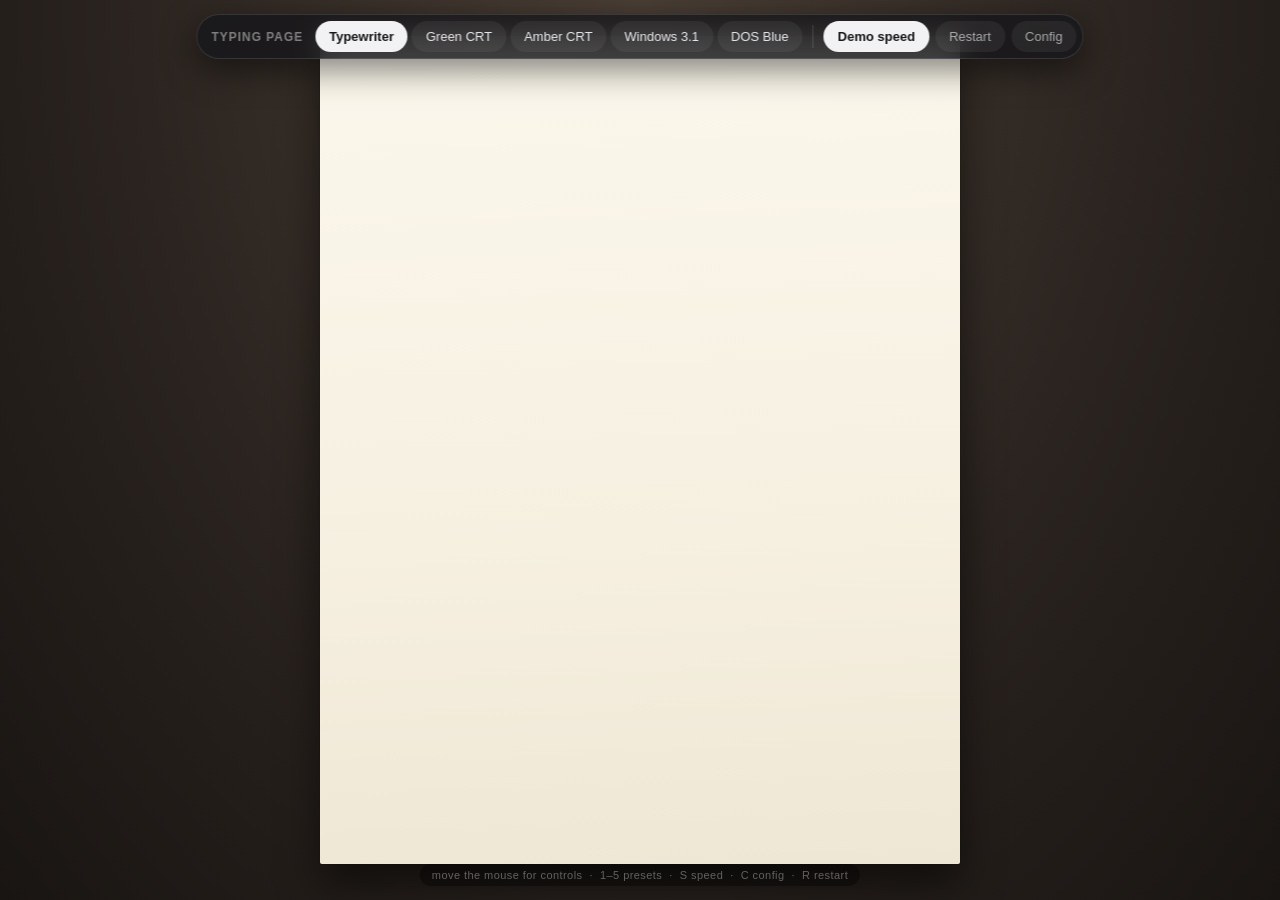
==== demo.html @ ac46d760 "Typing page: character-by-character typewriter/terminal loop Shared engine (typing-page.css/js) driv" ====
<!doctype html>
<html lang="en">
<head>
<meta charset="utf-8">
<meta name="viewport" content="width=device-width, initial-scale=1">
<title>Typing Page — Demo</title>
<link rel="stylesheet" href="typing-page.css">
<style>
  /* ===========================================================================
     Demo chrome. None of this exists on index.html — the signage page loads
     typing-page.css, typing-page.js and config.js and nothing else.
     =========================================================================== */

  :root {
    --ui-font: -apple-system, BlinkMacSystemFont, "Segoe UI", Roboto, sans-serif;
    --ui-mono: ui-monospace, SFMono-Regular, Menlo, Consolas, monospace;
  }

  .ui { font-family: var(--ui-font); }

  /* ---- auto-hiding toolbar ---- */

  #bar {
    position: fixed;
    z-index: 20;
    top: 14px;
    left: 50%;
    transform: translateX(-50%);
    display: flex;
    align-items: center;
    gap: 6px;
    padding: 6px 6px 6px 14px;
    border-radius: 999px;
    background: rgba(22, 22, 26, .82);
    border: 1px solid rgba(255,255,255,.12);
    box-shadow: 0 10px 34px rgba(0,0,0,.5);
    backdrop-filter: blur(14px) saturate(1.3);
    -webkit-backdrop-filter: blur(14px) saturate(1.3);
    color: #f2f2f4;
    transition: opacity .35s ease, transform .35s ease;
  }

  body.idle #bar {
    opacity: 0;
    transform: translateX(-50%) translateY(-140%);
    pointer-events: none;
  }
  body.idle { cursor: none; }

  #bar .brand {
    font-size: 12px;
    font-weight: 600;
    letter-spacing: .08em;
    text-transform: uppercase;
    color: rgba(255,255,255,.45);
    margin-right: 6px;
    white-space: nowrap;
  }

  #bar .sep {
    width: 1px;
    align-self: stretch;
    margin: 4px 4px;
    background: rgba(255,255,255,.14);
  }

  button {
    font: 500 13px/1 var(--ui-font);
    color: #e8e8ec;
    background: rgba(255,255,255,.06);
    border: 1px solid transparent;
    border-radius: 999px;
    padding: 8px 13px;
    cursor: pointer;
    white-space: nowrap;
    transition: background .15s ease, color .15s ease;
  }
  button:hover { background: rgba(255,255,255,.14); }
  button.on {
    background: #f2f2f4;
    color: #17171b;
    font-weight: 600;
  }
  button.ghost { color: rgba(255,255,255,.6); }
  button.ghost:hover { color: #fff; }

  /* ---- config panel ---- */

  #panel {
    position: fixed;
    z-index: 19;
    top: 70px;
    left: 50%;
    width: min(760px, calc(100vw - 48px));
    max-height: calc(100vh - 110px);
    transform: translateX(-50%);
    display: none;
    flex-direction: column;
    border-radius: 14px;
    overflow: hidden;
    background: rgba(18,18,22,.94);
    border: 1px solid rgba(255,255,255,.14);
    box-shadow: 0 18px 60px rgba(0,0,0,.6);
    backdrop-filter: blur(14px);
    -webkit-backdrop-filter: blur(14px);
    color: #e8e8ec;
  }
  #panel.open { display: flex; }

  #panelHead {
    display: flex;
    align-items: center;
    gap: 10px;
    padding: 12px 12px 12px 16px;
    border-bottom: 1px solid rgba(255,255,255,.1);
  }
  #panelTitle { font: 600 13px var(--ui-font); }
  #panelNote {
    flex: 1;
    font: 12px var(--ui-font);
    color: rgba(255,255,255,.5);
  }

  #configText {
    margin: 0;
    padding: 16px;
    overflow: auto;
    font: 12px/1.55 var(--ui-mono);
    color: #cfd6e4;
    tab-size: 2;
    white-space: pre;
  }
  #configText::selection { background: #3b6ea5; }

  #hint {
    position: fixed;
    z-index: 20;
    bottom: 14px;
    left: 50%;
    transform: translateX(-50%);
    font: 11px var(--ui-font);
    letter-spacing: .04em;
    color: rgba(255,255,255,.35);
    background: rgba(0,0,0,.35);
    padding: 5px 12px;
    border-radius: 999px;
    pointer-events: none;
    transition: opacity .35s ease;
  }
  body.idle #hint { opacity: 0; }
</style>
</head>
<body class="ui">

<div class="tp-stage" id="stage"></div>

<div id="bar">
  <span class="brand">Typing Page</span>
  <div id="presets" style="display:flex;gap:4px"></div>
  <div class="sep"></div>
  <button id="speedBtn" class="on" title="Fast demo pacing vs. uniform lifelike pacing">Demo speed</button>
  <button id="restartBtn" class="ghost">Restart</button>
  <button id="configBtn" class="ghost">Config</button>
</div>

<div id="panel">
  <div id="panelHead">
    <span id="panelTitle"></span>
    <span id="panelNote"></span>
    <button id="copyBtn">Copy</button>
    <button id="closeBtn" class="ghost">Close</button>
  </div>
  <pre id="configText"></pre>
</div>

<div id="hint">move the mouse for controls &nbsp;·&nbsp; 1&ndash;5 presets &nbsp;·&nbsp; S speed &nbsp;·&nbsp; C config &nbsp;·&nbsp; R restart</div>

<script src="typing-page.js"></script>
<script src="presets.js"></script>
<script>
(function () {
  "use strict";

  const stage = document.getElementById("stage");
  const presetsEl = document.getElementById("presets");
  const speedBtn = document.getElementById("speedBtn");
  const restartBtn = document.getElementById("restartBtn");
  const configBtn = document.getElementById("configBtn");
  const panel = document.getElementById("panel");
  const panelTitle = document.getElementById("panelTitle");
  const panelNote = document.getElementById("panelNote");
  const configText = document.getElementById("configText");
  const copyBtn = document.getElementById("copyBtn");
  const closeBtn = document.getElementById("closeBtn");

  let current = PRESETS[0];
  let demoSpeed = true;

  /* ---- preset buttons ---- */

  const buttons = PRESETS.map((preset, i) => {
    const b = document.createElement("button");
    b.textContent = preset.label;
    b.title = preset.note + "  (" + (i + 1) + ")";
    b.addEventListener("click", () => select(preset));
    presetsEl.appendChild(b);
    return b;
  });

  function effectiveConfig() {
    return TypingPage.merge(current.config, { speedCurve: { enabled: demoSpeed } });
  }

  function select(preset) {
    current = preset;
    buttons.forEach((b, i) => b.classList.toggle("on", PRESETS[i] === current));
    render();
  }

  function render() {
    const cfg = TypingPage.start(effectiveConfig(), stage);
    panelTitle.textContent = current.label;
    panelNote.textContent = current.note;
    configText.textContent = "const CONFIG = " + JSON.stringify(cfg, null, 2) + ";";
  }

  /* ---- controls ---- */

  speedBtn.addEventListener("click", () => {
    demoSpeed = !demoSpeed;
    speedBtn.classList.toggle("on", demoSpeed);
    speedBtn.textContent = demoSpeed ? "Demo speed" : "Real speed";
    render();
  });

  restartBtn.addEventListener("click", render);

  function togglePanel(force) {
    const open = force === undefined ? !panel.classList.contains("open") : force;
    panel.classList.toggle("open", open);
    configBtn.classList.toggle("on", open);
    if (open) wake();
  }
  configBtn.addEventListener("click", () => togglePanel());
  closeBtn.addEventListener("click", () => togglePanel(false));

  copyBtn.addEventListener("click", async () => {
    const text = configText.textContent;
    let ok = true;
    try {
      await navigator.clipboard.writeText(text);
    } catch (e) {
      // file:// and non-secure contexts fall back to the old path
      const ta = document.createElement("textarea");
      ta.value = text;
      ta.style.cssText = "position:fixed;opacity:0";
      document.body.appendChild(ta);
      ta.select();
      ok = document.execCommand("copy");
      ta.remove();
    }
    copyBtn.textContent = ok ? "Copied" : "Select & copy";
    setTimeout(() => { copyBtn.textContent = "Copy"; }, 1400);
  });

  document.addEventListener("keydown", e => {
    if (e.metaKey || e.ctrlKey || e.altKey) return;
    const n = parseInt(e.key, 10);
    if (n >= 1 && n <= PRESETS.length) { select(PRESETS[n - 1]); return; }
    const k = e.key.toLowerCase();
    if (k === "s") speedBtn.click();
    else if (k === "r") render();
    else if (k === "c") togglePanel();
    else if (k === "escape") togglePanel(false);
  });

  /* ---- auto-hiding chrome ---- */

  const IDLE_MS = 2600;
  let idleTimer = null;

  function wake() {
    document.body.classList.remove("idle");
    clearTimeout(idleTimer);
    idleTimer = setTimeout(() => {
      if (!panel.classList.contains("open")) document.body.classList.add("idle");
    }, IDLE_MS);
  }

  ["mousemove", "mousedown", "wheel", "touchstart", "keydown"].forEach(evt =>
    window.addEventListener(evt, wake, { passive: true })
  );

  /* ---- go ---- */

  select(PRESETS[0]);
  wake();
})();
</script>
</body>
</html>
---- typing-page.css ----
/* =============================================================================
   typing-page.css — engine styles. Shared by index.html and demo.html.
   Every value here is driven by custom properties that typing-page.js sets
   from the active config. You should not need to edit this file.
   ============================================================================= */

html, body { height: 100%; margin: 0; overflow: hidden; }
body { background: var(--tp-scene-bg, #1b1b1b); }

/* The platen: fills the viewport, centres the page, clips everything. */
.tp-stage {
  position: fixed;
  inset: 0;
  display: grid;
  place-items: center;
  overflow: hidden;
  background: var(--tp-scene-bg, #1b1b1b);
}

/* The sheet of paper / the screen. This is what gets animated. */
.tp-sheet {
  position: relative;
  box-sizing: border-box;
  width: var(--tp-page-w);
  height: var(--tp-page-h);
  padding: var(--tp-page-pad);
  background: var(--tp-page-bg);
  border-radius: var(--tp-page-radius);
  box-shadow: var(--tp-page-shadow);
  overflow: hidden;
  will-change: transform;
  transform: translateY(0);
}

/* Optional CRT scanlines, drawn over the text. */
.tp-sheet.tp-scanlines::after {
  content: "";
  position: absolute;
  inset: 0;
  z-index: 2;
  pointer-events: none;
  border-radius: inherit;
  background: repeating-linear-gradient(
    to bottom,
    rgba(0,0,0,var(--tp-scan-opacity)) 0,
    rgba(0,0,0,var(--tp-scan-opacity)) calc(var(--tp-scan-size) / 2),
    transparent calc(var(--tp-scan-size) / 2),
    transparent var(--tp-scan-size)
  );
}

/* Optional chrome supplied by config (page.frame). Sits behind the text. */
.tp-frame {
  position: absolute;
  inset: 0;
  pointer-events: none;
}

/* The text body. position:relative makes it the cursor's offset parent. */
.tp-doc {
  position: relative;
  box-sizing: border-box;
  width: 100%;
  height: 100%;
  overflow: hidden;
  color: var(--tp-text-color);
  font-family: var(--tp-text-font);
  font-size: var(--tp-text-size);
  font-weight: var(--tp-text-weight);
  line-height: var(--tp-text-line);
  letter-spacing: var(--tp-text-spacing);
  text-shadow: var(--tp-text-shadow);
}

.tp-doc p {
  margin: 0 0 var(--tp-para-space);
  text-indent: var(--tp-para-indent);
  white-space: pre-wrap;          /* keeps double spaces after periods */
}
.tp-doc p:last-child { margin-bottom: 0; }

/* The whole document is laid out up front; characters are merely made visible
   one at a time. visibility preserves layout exactly, so nothing that has
   already been "typed" ever moves. */
.tp-ch { visibility: hidden; }
.tp-ch.tp-on { visibility: visible; }

/* Relative positioning lets ink jitter nudge a glyph without reflowing. */
.tp-doc.tp-ink .tp-ch { position: relative; }

.tp-cursor {
  position: absolute;
  left: 0;
  top: 0;
  width: var(--tp-cursor-w);
  height: var(--tp-cursor-h);
  background: var(--tp-cursor-color);
  opacity: var(--tp-cursor-opacity);
  pointer-events: none;
}
.tp-cursor.tp-hidden { display: none; }
.tp-cursor.tp-blink { animation: tp-blink var(--tp-cursor-blink) steps(1, end) infinite; }

@keyframes tp-blink {
  0%   { opacity: var(--tp-cursor-opacity); }
  50%  { opacity: 0; }
  100% { opacity: var(--tp-cursor-opacity); }
}
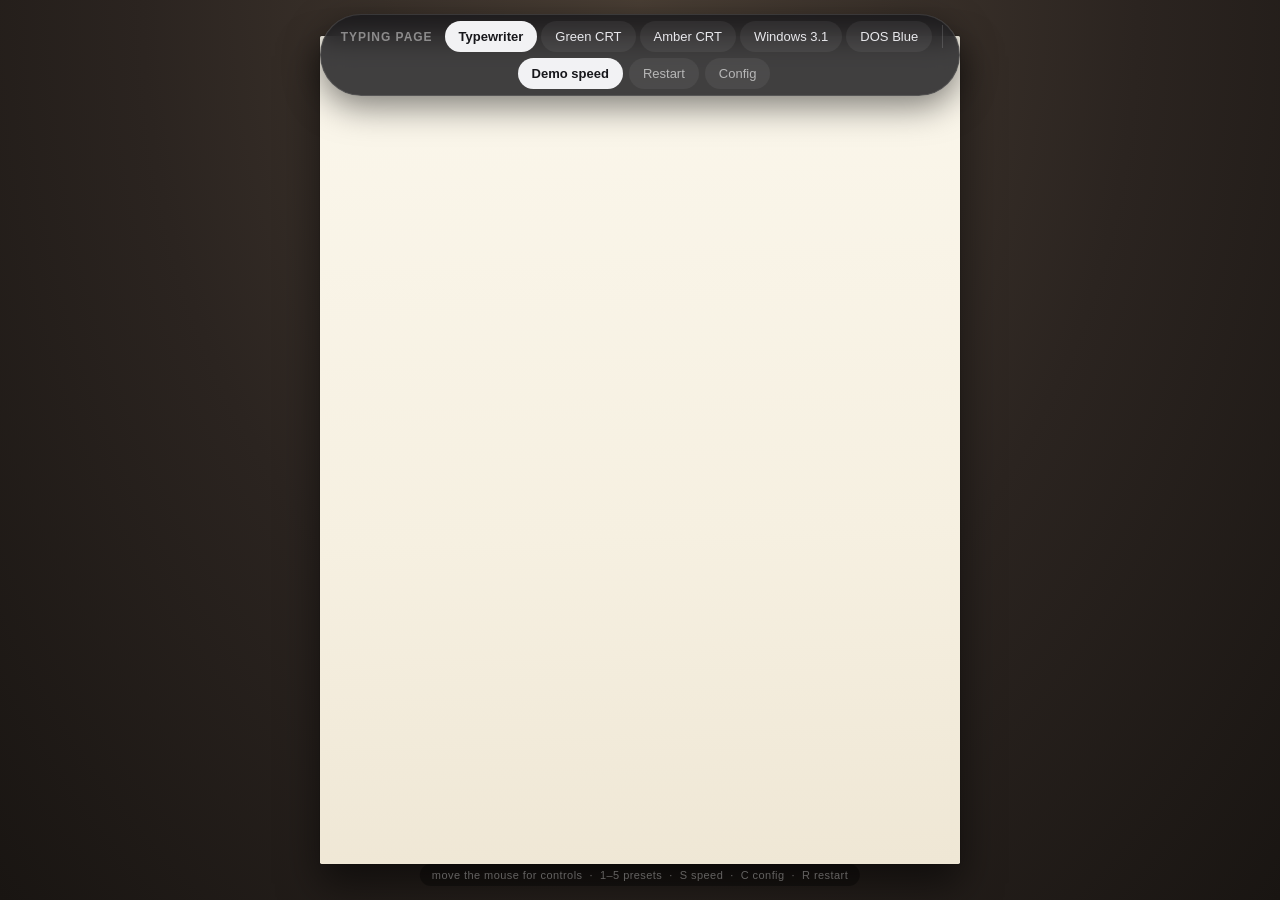
==== commit 4b5ce0c5: "Fit the page to both viewport axes and scale type with it The page was sized from viewport height al" ====
--- a/demo.html
+++ b/demo.html
@@ -4,6 +4,7 @@
 <meta charset="utf-8">
 <meta name="viewport" content="width=device-width, initial-scale=1">
 <title>Typing Page — Demo</title>
+<link rel="icon" href="favicon.svg">
 <link rel="stylesheet" href="typing-page.css">
 <style>
   /* ===========================================================================
@@ -28,6 +29,10 @@
     transform: translateX(-50%);
     display: flex;
     align-items: center;
+    justify-content: center;
+    flex-wrap: wrap;
+    max-width: calc(100vw - 16px);
+    box-sizing: border-box;
     gap: 6px;
     padding: 6px 6px 6px 14px;
     border-radius: 999px;
@@ -57,6 +62,13 @@
     white-space: nowrap;
   }
 
+  #presets {
+    display: flex;
+    flex-wrap: wrap;
+    justify-content: center;
+    gap: 4px;
+  }
+
   #bar .sep {
     width: 1px;
     align-self: stretch;
@@ -89,10 +101,10 @@
   #panel {
     position: fixed;
     z-index: 19;
-    top: 70px;
+    top: calc(var(--bar-h, 48px) + 24px);
     left: 50%;
-    width: min(760px, calc(100vw - 48px));
-    max-height: calc(100vh - 110px);
+    width: min(760px, calc(100vw - 32px));
+    max-height: calc(100svh - var(--bar-h, 48px) - 44px);
     transform: translateX(-50%);
     display: none;
     flex-direction: column;
@@ -148,6 +160,53 @@
     transition: opacity .35s ease;
   }
   body.idle #hint { opacity: 0; }
+  #hint .narrow { display: none; }
+
+  /* ---- narrow screens: phones, and portrait signage being previewed ---- */
+
+  @media (max-width: 760px) {
+    #bar {
+      top: 8px;
+      gap: 4px;
+      padding: 6px;
+      border-radius: 18px;
+    }
+    #bar .brand { display: none; }
+    #bar .sep { display: none; }
+    button { padding: 7px 11px; font-size: 12px; }
+    #panel { width: calc(100vw - 16px); }
+    #configText { font-size: 11px; padding: 12px; }
+    #hint .wide { display: none; }
+    #hint .narrow { display: inline; }
+  }
+
+  @media (max-width: 460px) {
+    button { padding: 6px 9px; font-size: 11.5px; }
+    /* The panel becomes a bottom sheet — far easier to reach one-handed. */
+    #panel {
+      top: auto;
+      bottom: 0;
+      width: 100vw;
+      max-height: 68svh;
+      border-radius: 14px 14px 0 0;
+      border-bottom: 0;
+    }
+  }
+
+  /* ---- touch: no pointer to hide, and taps need a longer grace period ---- */
+
+  @media (pointer: coarse) {
+    body.idle { cursor: auto; }
+    button { padding: 9px 13px; }   /* larger hit targets */
+  }
+
+  /* ---- short-and-wide, e.g. a laptop in a small window ---- */
+
+  @media (max-height: 520px) {
+    #bar { top: 6px; padding: 4px 4px 4px 10px; }
+    button { padding: 6px 10px; font-size: 12px; }
+    #hint { display: none; }
+  }
 </style>
 </head>
 <body class="ui">
@@ -156,7 +215,7 @@
 
 <div id="bar">
   <span class="brand">Typing Page</span>
-  <div id="presets" style="display:flex;gap:4px"></div>
+  <div id="presets"></div>
   <div class="sep"></div>
   <button id="speedBtn" class="on" title="Fast demo pacing vs. uniform lifelike pacing">Demo speed</button>
   <button id="restartBtn" class="ghost">Restart</button>
@@ -173,7 +232,7 @@
   <pre id="configText"></pre>
 </div>
 
-<div id="hint">move the mouse for controls &nbsp;·&nbsp; 1&ndash;5 presets &nbsp;·&nbsp; S speed &nbsp;·&nbsp; C config &nbsp;·&nbsp; R restart</div>
+<div id="hint"><span class="wide">move the mouse for controls &nbsp;·&nbsp; 1&ndash;5 presets &nbsp;·&nbsp; S speed &nbsp;·&nbsp; C config &nbsp;·&nbsp; R restart</span><span class="narrow">tap for controls</span></div>
 
 <script src="typing-page.js"></script>
 <script src="presets.js"></script>
@@ -182,6 +241,7 @@
   "use strict";
 
   const stage = document.getElementById("stage");
+  const bar = document.getElementById("bar");
   const presetsEl = document.getElementById("presets");
   const speedBtn = document.getElementById("speedBtn");
   const restartBtn = document.getElementById("restartBtn");
@@ -276,8 +336,18 @@
 
   /* ---- auto-hiding chrome ---- */
 
-  const IDLE_MS = 2600;
+  // Touch users have no pointer to move, so a tap is the only way back —
+  // give them longer before the chrome disappears.
+  const IDLE_MS = matchMedia("(pointer: coarse)").matches ? 5000 : 2600;
   let idleTimer = null;
+
+  // The toolbar wraps to two or three rows on a phone; the config panel has to
+  // know how tall it ended up so it never tucks underneath.
+  const barHeight = () =>
+    document.documentElement.style.setProperty("--bar-h", bar.offsetHeight + "px");
+  new ResizeObserver(barHeight).observe(bar);
+  addEventListener("orientationchange", barHeight);
+  barHeight();
 
   function wake() {
     document.body.classList.remove("idle");
--- a/typing-page.css
+++ b/typing-page.css
@@ -3,6 +3,13 @@
    Every value here is driven by custom properties that typing-page.js sets
    from the active config. You should not need to edit this file.
    ============================================================================= */
+
+/* Viewport units. svh is the *small* viewport height: unlike vh it excludes
+   mobile browser chrome, and unlike dvh it never changes as that chrome slides
+   away — so the page can't be clipped on a phone, and can't rewrap mid-word
+   when the URL bar hides. Falls back to vh where svh is unsupported. */
+:root { --tp-vh: 1vh; --tp-vw: 1vw; }
+@supports (height: 1svh) { :root { --tp-vh: 1svh; } }
 
 html, body { height: 100%; margin: 0; overflow: hidden; }
 body { background: var(--tp-scene-bg, #1b1b1b); }
@@ -17,7 +24,13 @@
   background: var(--tp-scene-bg, #1b1b1b);
 }
 
-/* The sheet of paper / the screen. This is what gets animated. */
+/* The sheet of paper / the screen. This is what gets animated.
+
+   --tp-page-w / --tp-page-h are set by typing-page.js to the largest box of the
+   configured aspect ratio that fits inside BOTH viewport dimensions, so the
+   page is never cut off in portrait, landscape or anything between.
+   --tp-u is 1% of that page's height: the unit every interior measurement is
+   expressed in, which is what keeps the layout identical at any screen size. */
 .tp-sheet {
   position: relative;
   box-sizing: border-box;
